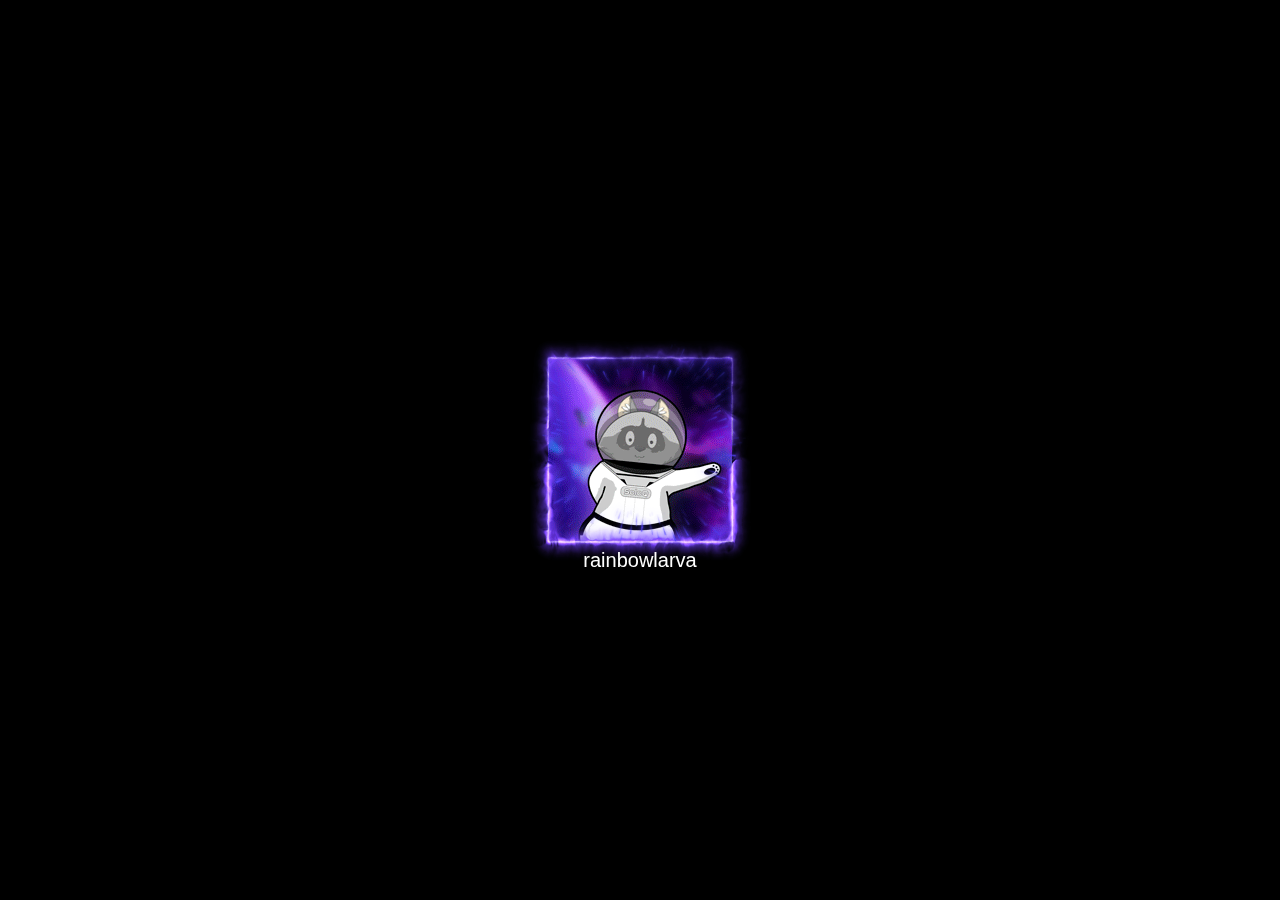
==== index.html @ 0833f580 "Update index.html" ====
<!DOCTYPE html>
<html lang="en">
<head>
    <meta charset="UTF-8">
    <meta name="viewport" content="width=device-width, initial-scale=1.0">
    <title>bigfrog</title>
    <link rel="stylesheet" href="website.css">
</head>

<body>
    <div class="video-background">
    <video autoplay loop muted playsinline preload="auto">
        <source src="./video/nebula.mp4" type="video/mp4">
        <source src="./video/nebula.webm" type="video/webm">
    </div>    

    <div class="avatarborder">
        <img src="video/border.gif">
    </div>

    <div class="avatar">
        <img src="video/avatar.gif">
    </div>

    <div class="avatarname">
        <p>rainbowlarva</p>
    </div>
        <script>
        window.addEventListener('DOMContentLoaded', () => {
            const audio = new Audio('audio/kendrick.ogg');
            audio.preload = 'auto'; // Preload the audio file
            audio.volume = 0.5;  // Set volume to 50%

            document.body.addEventListener('click', () => {
                audio.play().then(() => {
                    console.log("Audio is playing");
                }).catch(error => console.error("Audio playback failed:", error));
            }, { once: true });
        });
    </script>
    <script src="script.js"></script>
</body>
</html>
---- website.css ----
/* Reset margins and set full height */
html, body {
  height: 100%;
  margin: 0; /* Remove default margins */
  display: flex;
  justify-content: center;
  align-items: center;
  flex-direction: column; /* Stack items vertically */
  position: relative;
}

/* Background Video Styling */
.video-background {
  position: fixed;
  top: 50%;
  left: 50%;
  width: 110%;
  height: 110%;
  z-index: -1;
  pointer-events: none;
  transform: translate(-50%, -50%);
  transform-origin: center center;
  transition: transform 0.1s ease-out;
}

.video-background video {
  position: absolute; /* Ensure the video stays within its container */
  top: 0; /* Ensure it covers the container */
  left: 0;
  width: 100%;
  height: 100%;
  object-fit: cover;
  display: block !important;
  visibility: visible !important;
  opacity: 1 !important;
  background: black;

}

/* Content Styling */
.content {
  position: relative;
  z-index: 1;
  color: white;
  text-align: center;
  padding: 0;
}

  /* Avatar and Border Styling */
  .avatar, .avatarborder {
    position: absolute;  /* Position both absolutely to overlap them */
    display: flex;
    justify-content: center;
    align-items: center;
    top: 50%;  /* Vertically center the GIFs */
    left: 50%;  /* Horizontally center the GIFs */
    transform: translate(-50%, -50%); /* Adjust the centering */
  }
  
  .avatar {
    z-index: 1;
  }
  
  .avatarborder {
    z-index: 2;
  }
  
  .avatarborder img, .avatar img {
    display: block;
    max-width: none;  /* Allow the images to be their full size */
    width: auto;      /* Let the image scale naturally */
    height: auto;     /* Let the image scale naturally */
  }
  
  /* Avatar Name Styling */
  .avatarname {
    font-family: 'Trebuchet MS', sans-serif;
    font-size: 20px;
    color: white;
    margin-top: 220px;  /* Adjust this margin to create space below the gifs */
    text-align: center;
    z-index: 3;  /* Ensure text is above the GIFs */
  }
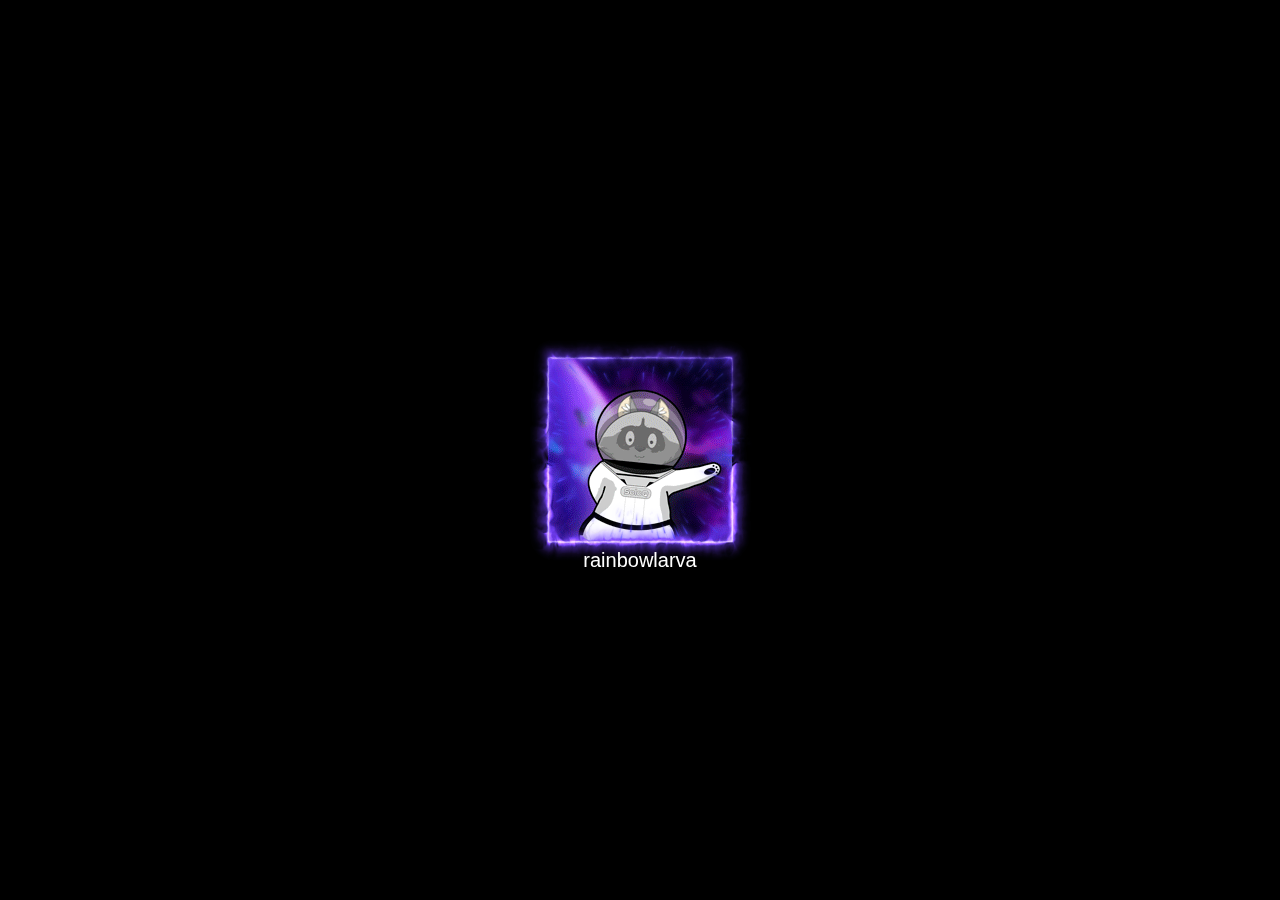
==== commit 769616a7: "Update index.html" ====
--- a/index.html
+++ b/index.html
@@ -26,17 +26,29 @@
         <p>rainbowlarva</p>
     </div>
         <script>
-        window.addEventListener('DOMContentLoaded', () => {
-            const audio = new Audio('audio/kendrick.ogg');
+    window.addEventListener('DOMContentLoaded', () => {
+        const audio = new Audio('audio/kendrick.ogg');
             audio.preload = 'auto'; // Preload the audio file
-            audio.volume = 0.5;  // Set volume to 50%
+            audio.volume = 0;  // Start muted
 
-            document.body.addEventListener('click', () => {
-                audio.play().then(() => {
-                    console.log("Audio is playing");
-                }).catch(error => console.error("Audio playback failed:", error));
-            }, { once: true });
-        });
+    // Play the audio automatically when the page loads
+        function playAudio() {
+            audio.play().then(() => {
+            console.log("Audio is playing");
+
+            // Unmute after 1 second
+        setTimeout(() => {
+            audio.volume = 0.5;  // Adjust to desired volume
+            console.log("Audio unmuted");
+    }, 1000);
+            
+        }).catch(error => console.error("Audio playback failed:", error));
+    }
+
+    // Autoplay without waiting for a click
+    playAudio();
+});
+
     </script>
     <script src="script.js"></script>
 </body>
--- a/website.css
+++ b/website.css
@@ -1,11 +1,11 @@
 /* Reset margins and set full height */
 html, body {
   height: 100%;
+  width: 100%;
   margin: 0; /* Remove default margins */
   display: flex;
   justify-content: center;
   align-items: center;
-  flex-direction: column; /* Stack items vertically */
   position: relative;
 }
 
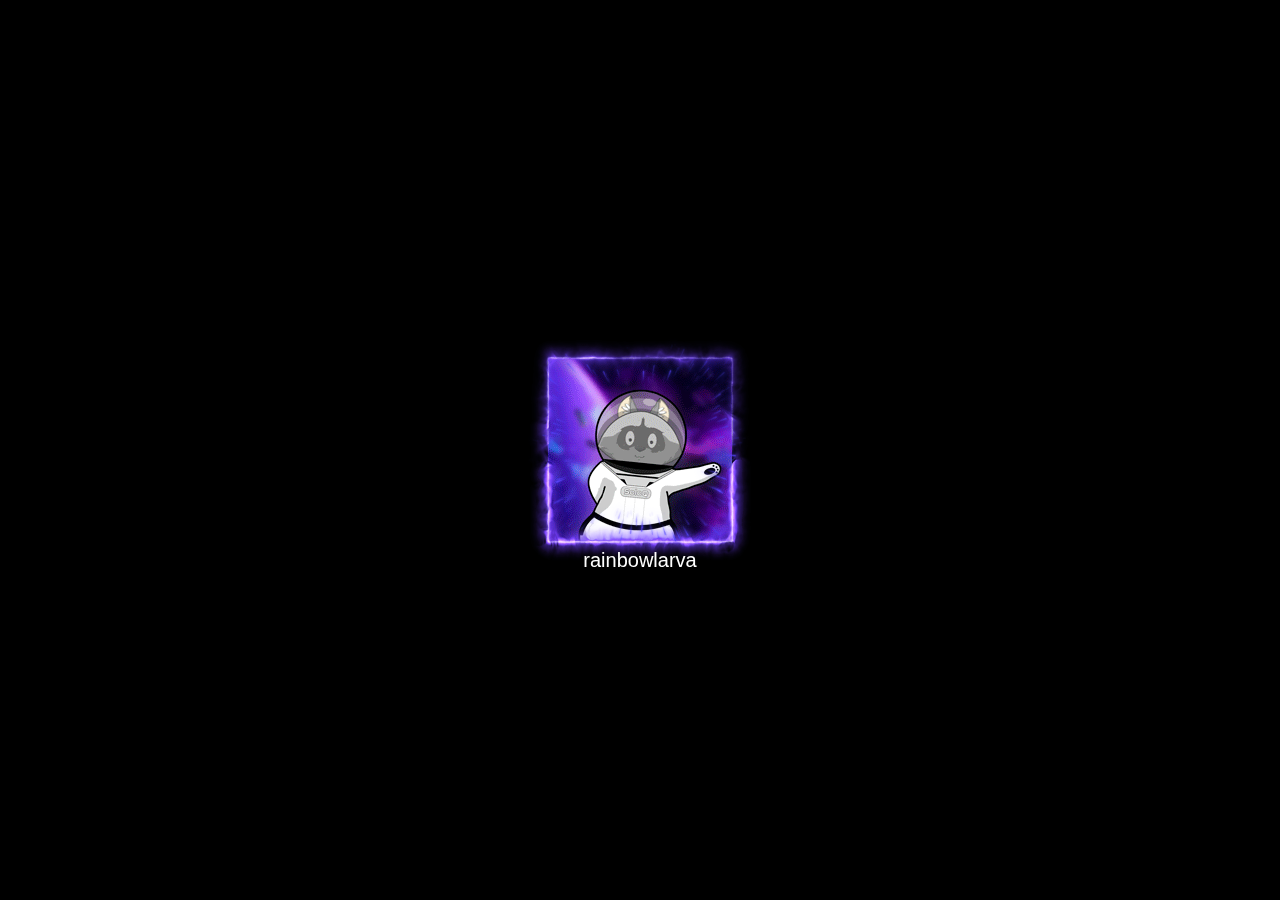
==== commit aa6caf81: "Update index.html" ====
--- a/index.html
+++ b/index.html
@@ -14,9 +14,11 @@
         <source src="./video/nebula.webm" type="video/webm">
     </div>    
 
-    <div class="avatarborder">
-        <img src="video/border.gif">
-    </div>
+    <a href="https://steamcommunity.com/id/rainbowlarva/" target="_blank">
+        <div class="avatarborder">
+            <img src="video/border.gif" alt="Avatar Border">
+        </div>
+    </a>    
 
     <div class="avatar">
         <img src="video/avatar.gif">
@@ -26,29 +28,17 @@
         <p>rainbowlarva</p>
     </div>
         <script>
-    window.addEventListener('DOMContentLoaded', () => {
-        const audio = new Audio('audio/kendrick.ogg');
+        window.addEventListener('DOMContentLoaded', () => {
+            const audio = new Audio('audio/space.mp3');
             audio.preload = 'auto'; // Preload the audio file
-            audio.volume = 0;  // Start muted
+            audio.volume = 0.5;  // Set volume to 50%
 
-    // Play the audio automatically when the page loads
-        function playAudio() {
-            audio.play().then(() => {
-            console.log("Audio is playing");
-
-            // Unmute after 1 second
-        setTimeout(() => {
-            audio.volume = 0.5;  // Adjust to desired volume
-            console.log("Audio unmuted");
-    }, 1000);
-            
-        }).catch(error => console.error("Audio playback failed:", error));
-    }
-
-    // Autoplay without waiting for a click
-    playAudio();
-});
-
+            document.body.addEventListener('click', () => {
+                audio.play().then(() => {
+                    console.log("Audio is playing");
+                }).catch(error => console.error("Audio playback failed:", error));
+            }, { once: true });
+        });
     </script>
     <script src="script.js"></script>
 </body>
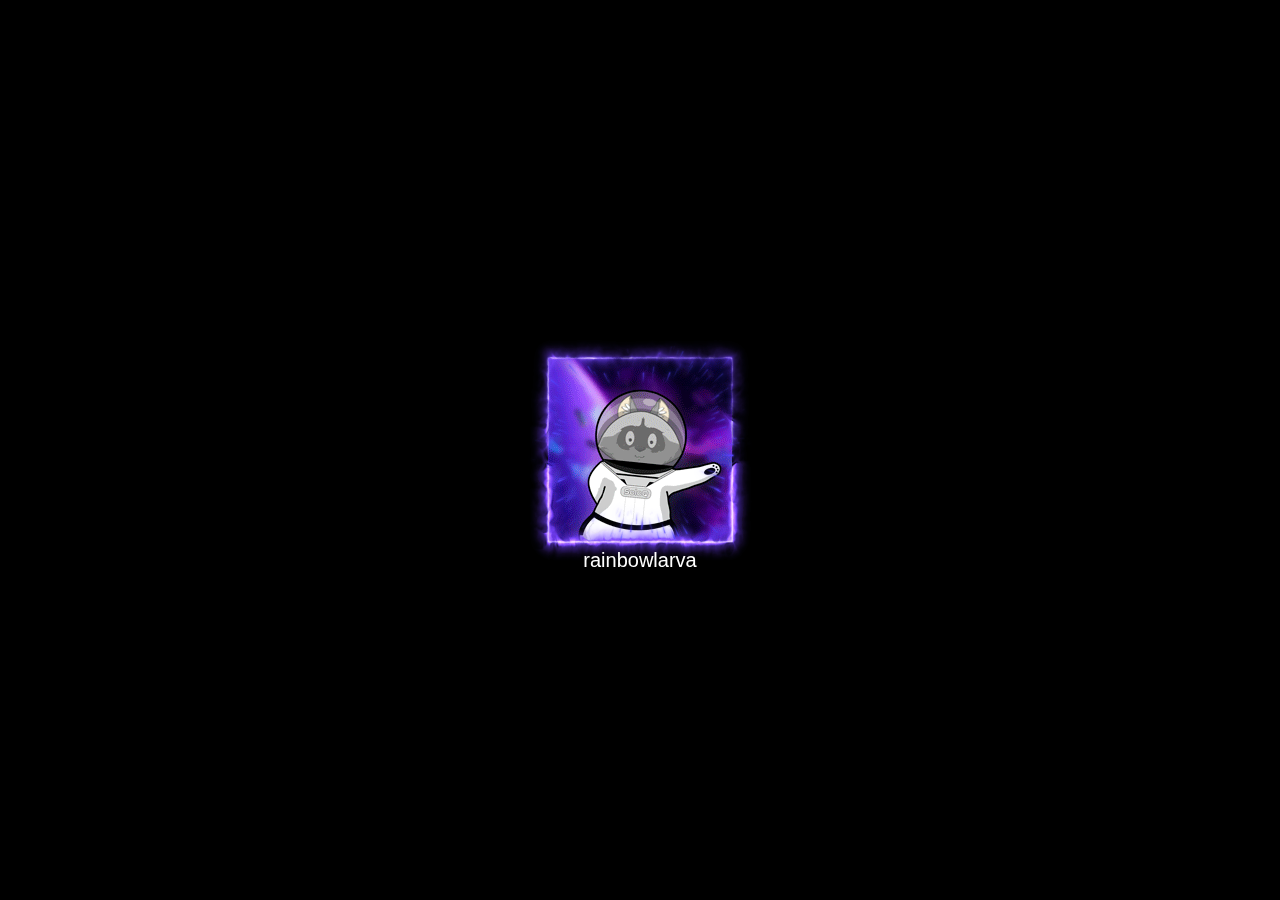
==== commit 63c91a65: "Update index.html" ====
--- a/index.html
+++ b/index.html
@@ -31,7 +31,7 @@
         window.addEventListener('DOMContentLoaded', () => {
             const audio = new Audio('audio/space.mp3');
             audio.preload = 'auto'; // Preload the audio file
-            audio.volume = 0.5;  // Set volume to 50%
+            audio.volume = 0.3;  // Set volume to 50%
 
             document.body.addEventListener('click', () => {
                 audio.play().then(() => {
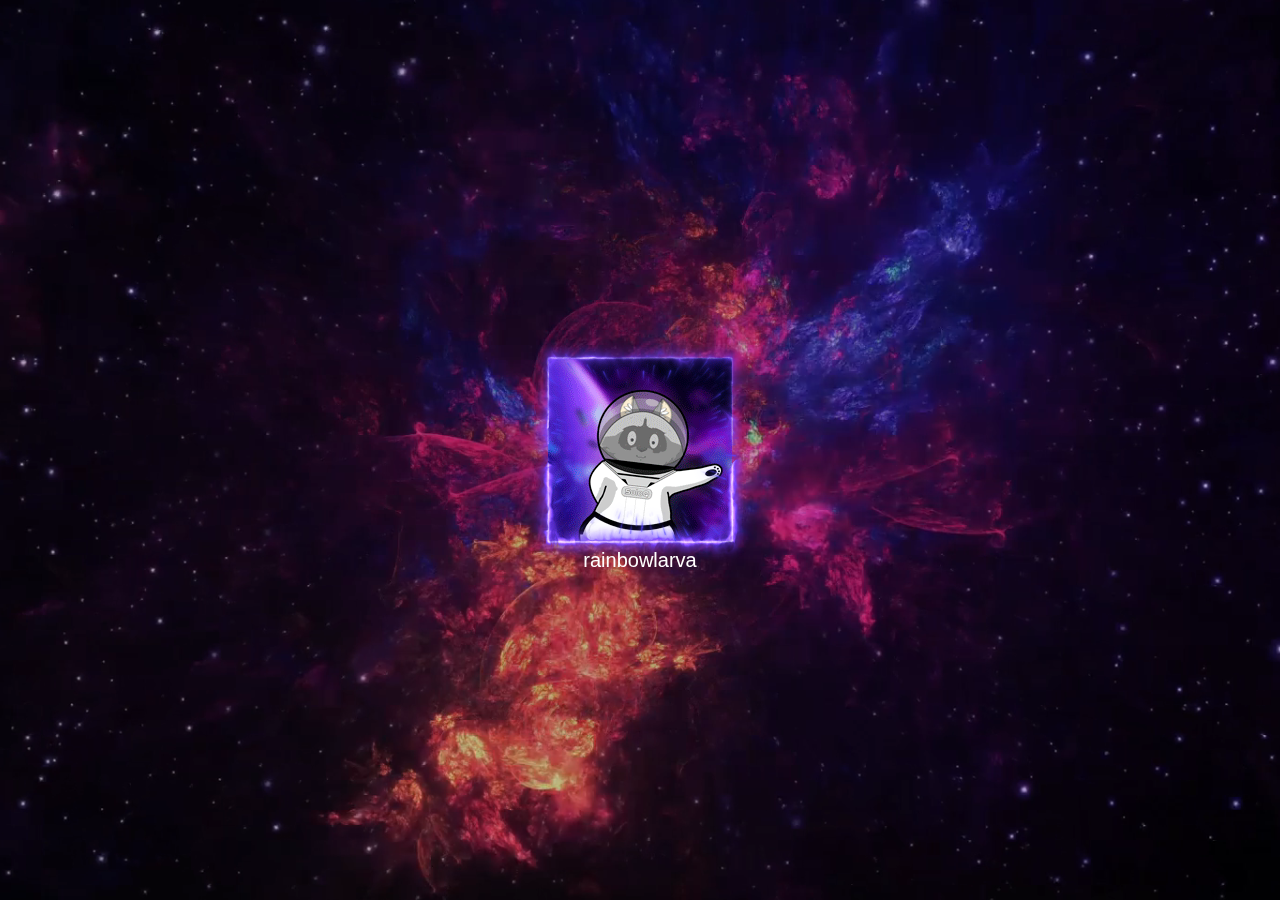
==== commit 119ef4e2: "Update index.html" ====
--- a/index.html
+++ b/index.html
@@ -32,6 +32,7 @@
             const audio = new Audio('audio/space.mp3');
             audio.preload = 'auto'; // Preload the audio file
             audio.volume = 0.3;  // Set volume to 50%
+            audio.loop = true;
 
             document.body.addEventListener('click', () => {
                 audio.play().then(() => {
